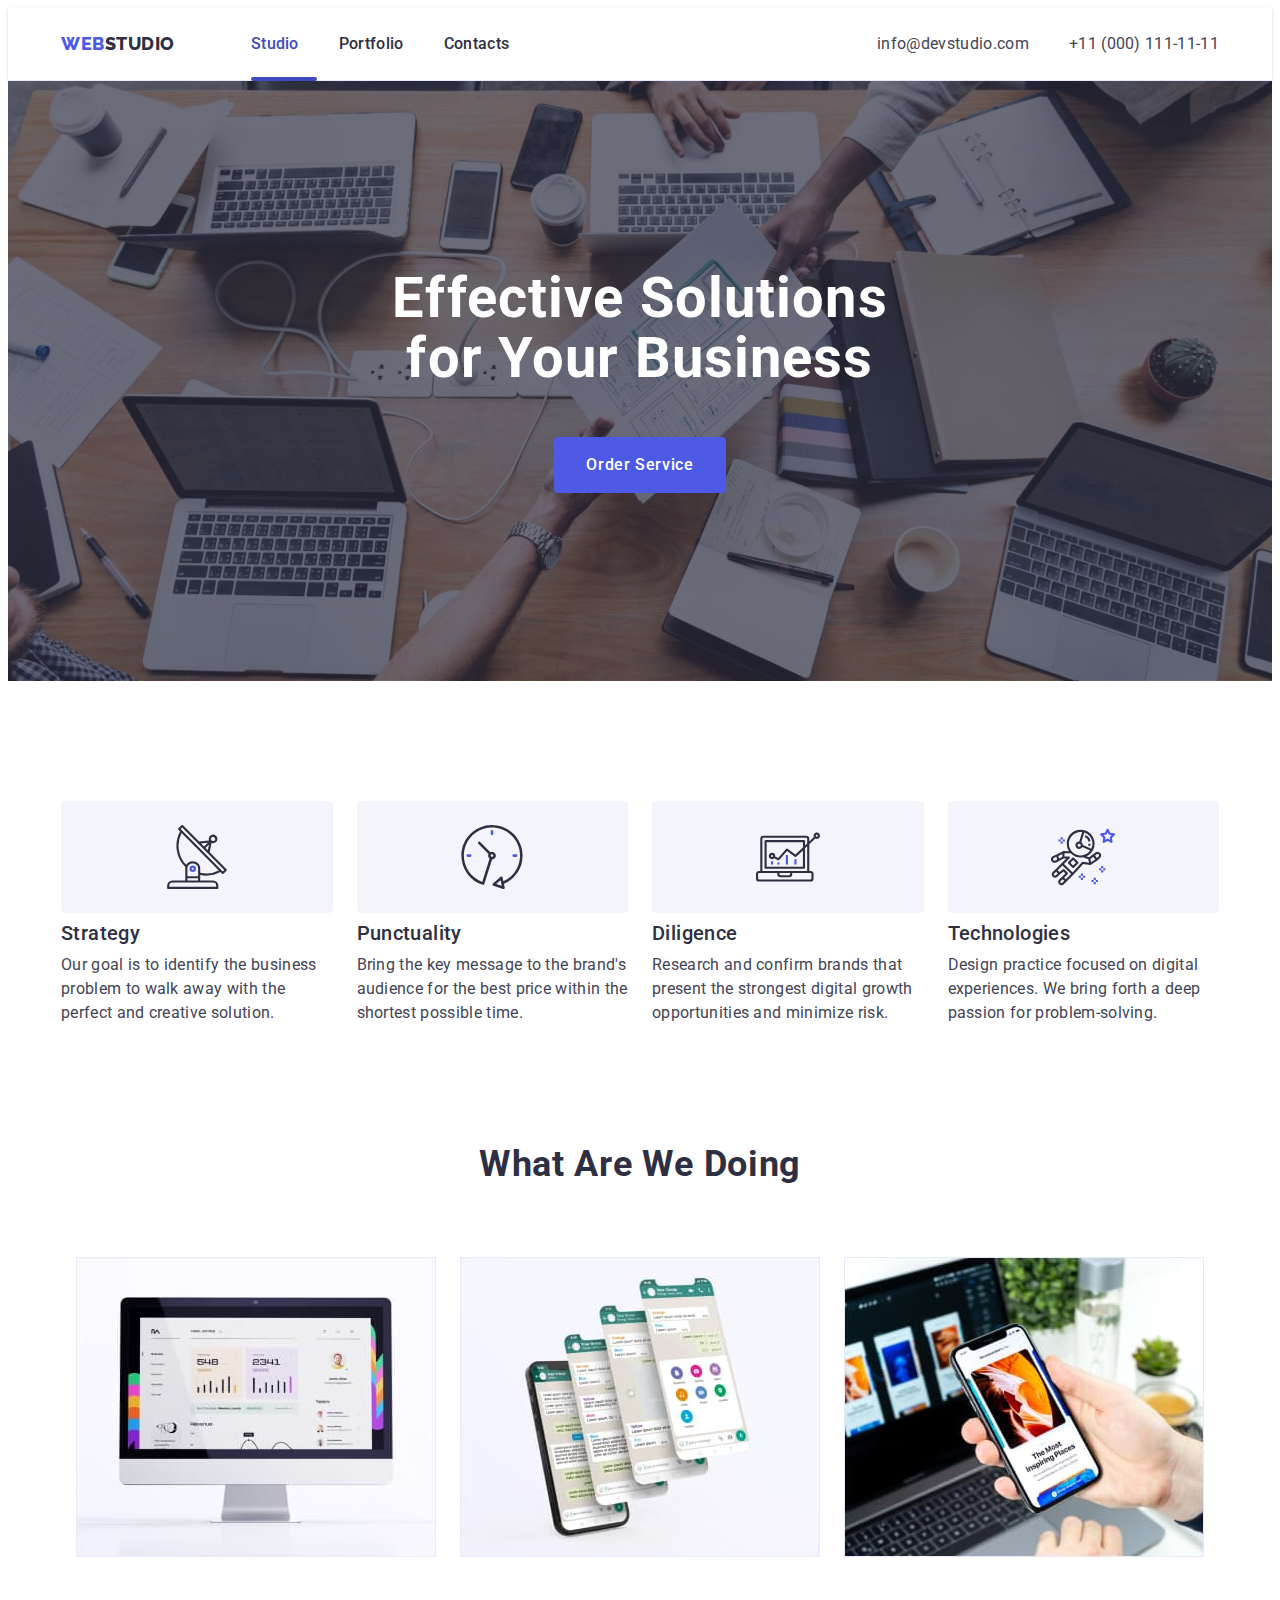
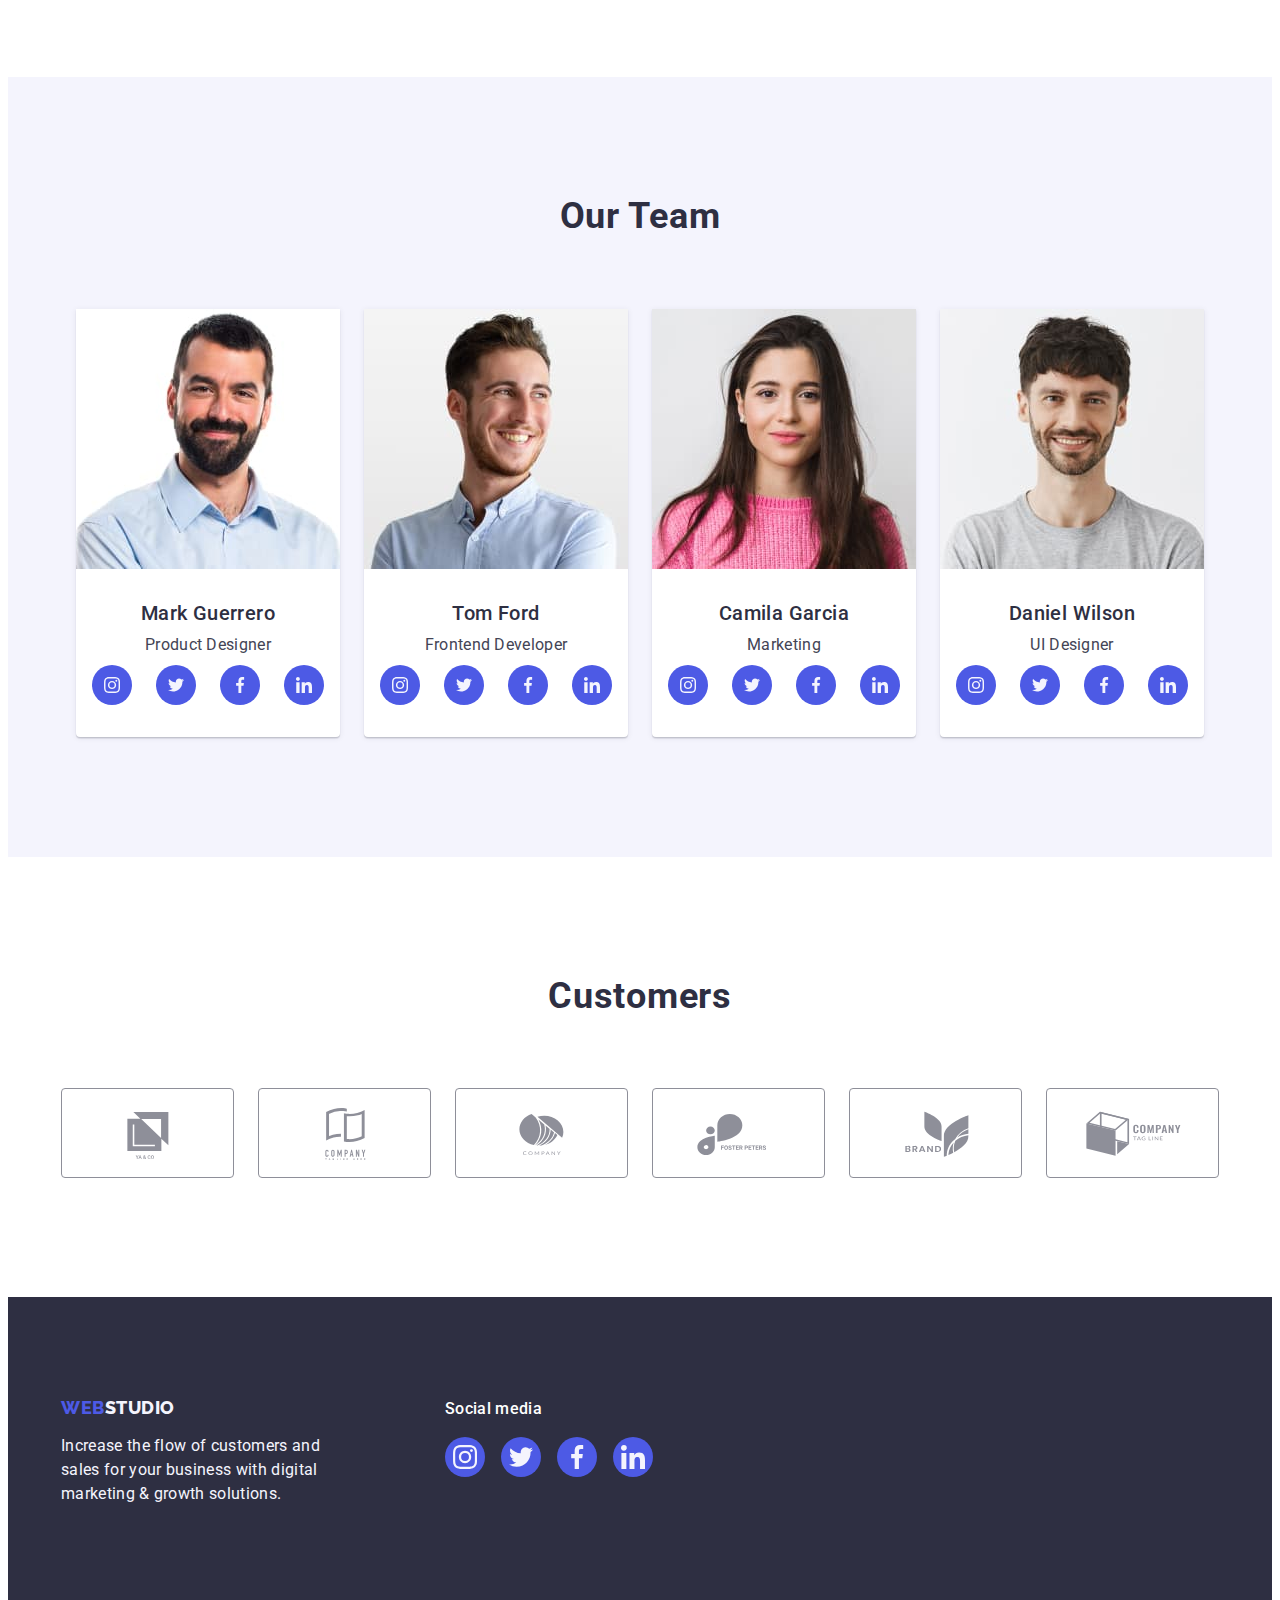
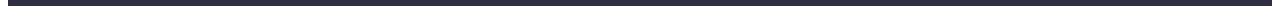
==== index.html @ 5f94f581 "start" ====
<!DOCTYPE html>
<html lang="en">
  <head>
    <meta charset="UTF-8" />
    <meta name="viewport" content="width=device-width, initial-scale=1.0" />
    <title>Main Page</title>
    <link
      rel="stylesheet"
      href="https://cdnjs.cloudflare.com/ajax/libs/modern-normalize/2.0.0/modern-normalize.min.css"
      integrity="sha512-4xo8blKMVCiXpTaLzQSLSw3KFOVPWhm/TRtuPVc4WG6kUgjH6J03IBuG7JZPkcWMxJ5huwaBpOpnwYElP/m6wg=="
      crossorigin="anonymous"
      referrerpolicy="no-referrer"
    />

    <link rel="stylesheet" href="./css/styles.css" />
    <link rel="preconnect" href="https://fonts.googleapis.com" />
    <link rel="preconnect" href="https://fonts.gstatic.com" crossorigin />
    <link
      href="https://fonts.googleapis.com/css2?family=Raleway:wght@800&family=Roboto:wght@400;500;700&display=swap"
      rel="stylesheet"
    />
  </head>

  <body>
    <!-- -------------HEADER ------------------- -->
    <header class="header header-border">
      <div class="container header-container-flex">
        <nav class="header-navigation">
          <a class="header-logo-link link" href="./index.html">
            Web<span class="span-header-logo">Studio</span></a
          >
          <ul class="header-navigation-list list">
            <li class="header-navigation-item">
              <a class="header-navigation-link link current" href="./index.html"
                >Studio</a
              >
            </li>
            <li class="header-navigation-item">
              <a class="header-navigation-link link" href="./portfolio.html"
                >Portfolio</a
              >
            </li>
            <li class="header-navigation-item">
              <a class="header-navigation-link link" href="">Contacts</a>
            </li>
          </ul>
        </nav>

        <address class="header-adress">
          <ul class="header-adress-list list">
            <li class="header-adress-item">
              <a
                class="header-adress-link link"
                href="mailto:info@devstudio.com"
                >info@devstudio.com</a
              >
            </li>
            <li class="header-adress-item">
              <a class="header-adress-link link" href="tel:+110001111111"
                >+11 (000) 111-11-11</a
              >
            </li>
          </ul>
        </address>
      </div>
    </header>

    <main>
      <!-- -------------- HERO 1------------------- -->
      <section class="hero">
        <div class="container">
          <h1 class="hero-title">Effective Solutions for Your Business</h1>
          <button class="hero-button" type="button" data-modal-open>
            Order Service
          </button>
        </div>
      </section>

      <!-- --------- ADVANTAGES 2---------------- -->
      <section class="advantage">
        <div class="container">
          <h2 class="visually-hidden">Advantages</h2>
          <ul class="advantage-list list">
            <li class="advantage-item">
              <div class="advantage-box-icon">
                <svg class="advantage-icon" width="64" height="64">
                  <use href="./images/icons.svg#icon-antenna"></use>
                </svg>
              </div>
              <h3 class="advantage-subtitle">Strategy</h3>
              <p class="advantage-text">
                Our goal is to identify the business problem to walk away with
                the perfect and creative solution.
              </p>
            </li>
            <li class="advantage-item">
              <div class="advantage-box-icon">
                <svg class="advantage-icon" width="64" height="64">
                  <use href="./images/icons.svg#icon-clock"></use>
                </svg>
              </div>
              <h3 class="advantage-subtitle">Punctuality</h3>
              <p class="advantage-text">
                Bring the key message to the brand's audience for the best price
                within the shortest possible time.
              </p>
            </li>
            <li class="advantage-item">
              <div class="advantage-box-icon">
                <svg class="advantage-icon" width="64" height="64">
                  <use href="./images/icons.svg#icon-diagram"></use>
                </svg>
              </div>
              <h3 class="advantage-subtitle">Diligence</h3>
              <p class="advantage-text">
                Research and confirm brands that present the strongest digital
                growth opportunities and minimize risk.
              </p>
            </li>
            <li class="advantage-item">
              <div class="advantage-box-icon">
                <svg class="advantage-icon" width="64" height="64">
                  <use href="./images/icons.svg#icon-astronaut"></use>
                </svg>
              </div>
              <h3 class="advantage-subtitle">Technologies</h3>
              <p class="advantage-text">
                Design practice focused on digital experiences. We bring forth a
                deep passion for problem-solving.
              </p>
            </li>
          </ul>
        </div>
      </section>

      <!-- -------------- WORK 3------------------- -->
      <section class="work">
        <div class="container">
          <h2 class="work-title section-title">What are we doing</h2>
          <ul class="work-list list">
            <li class="work-item">
              <img
                class="work-img"
                src="./images/Monitor.jpg"
                alt="Monitor"
                width="360"
                height="300"
              />
            </li>
            <li class="work-item">
              <img
                class="work-img"
                src="./images/phone.jpg"
                alt="Phone"
                width="360"
                height="300"
              />
            </li>
            <li class="work-item">
              <img
                class="work-img"
                src="./images/monitor-phone.jpg"
                alt="Monitor and phone"
                width="360"
                height="300"
              />
            </li>
          </ul>
        </div>
      </section>

      <!-- -------------- TEAM 4------------------- -->
      <section class="team">
        <div class="container">
          <h2 class="team-title section-title">Our Team</h2>

          <ul class="team-list list">
            <li class="team-item">
              <img
                src="./images/Mark.jpg"
                alt="Mark Guerrero"
                width="264"
                height="260"
              />
              <div class="team-wrap">
                <h3 class="team-subtitle">Mark Guerrero</h3>
                <p class="team-text">Product Designer</p>
                <ul class="team-social-list list">
                  <li class="team-social-item">
                    <a class="team-social-link link" href="">
                      <svg class="team-social-icon" width="16" height="16">
                        <use href="./images/icons.svg#icon-instagram"></use>
                      </svg>
                    </a>
                  </li>
                  <li class="team-social-item">
                    <a class="team-social-link link" href="">
                      <svg class="team-social-icon" width="16" height="16">
                        <use href="./images/icons.svg#icon-twitter"></use>
                      </svg>
                    </a>
                  </li>
                  <li class="team-social-item">
                    <a class="team-social-link link" href="">
                      <svg class="team-social-icon" width="16" height="16">
                        <use href="./images/icons.svg#icon-facebook"></use>
                      </svg>
                    </a>
                  </li>
                  <li class="team-social-item">
                    <a class="team-social-link link" href="">
                      <svg class="team-social-icon" width="16" height="16">
                        <use href="./images/icons.svg#icon-linkedin"></use>
                      </svg>
                    </a>
                  </li>
                </ul>
              </div>
            </li>

            <li class="team-item">
              <img
                src="./images/Tom.jpg"
                alt="Tom Ford"
                width="264"
                height="260"
              />
              <div class="team-wrap">
                <h3 class="team-subtitle">Tom Ford</h3>
                <p class="team-text">Frontend Developer</p>

                <ul class="team-social-list list">
                  <li class="team-social-item">
                    <a class="team-social-link link" href="">
                      <svg class="team-social-icon" width="16" height="16">
                        <use href="./images/icons.svg#icon-instagram"></use>
                      </svg>
                    </a>
                  </li>
                  <li class="team-social-item">
                    <a class="team-social-link link" href="">
                      <svg class="team-social-icon" width="16" height="16">
                        <use href="./images/icons.svg#icon-twitter"></use>
                      </svg>
                    </a>
                  </li>
                  <li class="team-social-item">
                    <a class="team-social-link link" href="">
                      <svg class="team-social-icon" width="16" height="16">
                        <use href="./images/icons.svg#icon-facebook"></use>
                      </svg>
                    </a>
                  </li>
                  <li class="team-social-item">
                    <a class="team-social-link link" href="">
                      <svg class="team-social-icon" width="16" height="16">
                        <use href="./images/icons.svg#icon-linkedin"></use>
                      </svg>
                    </a>
                  </li>
                </ul>
              </div>
            </li>

            <li class="team-item">
              <img
                src="./images/Camila.jpg"
                alt="Camila Garcia"
                width="264"
                height="260"
              />
              <div class="team-wrap">
                <h3 class="team-subtitle">Camila Garcia</h3>
                <p class="team-text">Marketing</p>
                <ul class="team-social-list list">
                  <li class="team-social-item">
                    <a class="team-social-link link" href="">
                      <svg class="team-social-icon" width="16" height="16">
                        <use href="./images/icons.svg#icon-instagram"></use>
                      </svg>
                    </a>
                  </li>
                  <li class="team-social-item">
                    <a class="team-social-link link" href="">
                      <svg class="team-social-icon" width="16" height="16">
                        <use href="./images/icons.svg#icon-twitter"></use>
                      </svg>
                    </a>
                  </li>
                  <li class="team-social-item">
                    <a class="team-social-link link" href="">
                      <svg class="team-social-icon" width="16" height="16">
                        <use href="./images/icons.svg#icon-facebook"></use>
                      </svg>
                    </a>
                  </li>
                  <li class="team-social-item">
                    <a class="team-social-link link" href="">
                      <svg class="team-social-icon" width="16" height="16">
                        <use href="./images/icons.svg#icon-linkedin"></use>
                      </svg>
                    </a>
                  </li>
                </ul>
              </div>
            </li>

            <li class="team-item">
              <img
                src="./images/Daniel.jpg"
                alt="Daniel Wilson"
                width="264"
                height="260"
              />
              <div class="team-wrap">
                <h3 class="team-subtitle">Daniel Wilson</h3>
                <p class="team-text">UI Designer</p>
                <ul class="team-social-list list">
                  <li class="team-social-item">
                    <a class="team-social-link link" href="">
                      <svg class="team-social-icon" width="16" height="16">
                        <use href="./images/icons.svg#icon-instagram"></use>
                      </svg>
                    </a>
                  </li>
                  <li class="team-social-item">
                    <a class="team-social-link link" href="">
                      <svg class="team-social-icon" width="16" height="16">
                        <use href="./images/icons.svg#icon-twitter"></use>
                      </svg>
                    </a>
                  </li>
                  <li class="team-social-item">
                    <a class="team-social-link link" href="">
                      <svg class="team-social-icon" width="16" height="16">
                        <use href="./images/icons.svg#icon-facebook"></use>
                      </svg>
                    </a>
                  </li>
                  <li class="team-social-item">
                    <a class="team-social-link link" href="">
                      <svg class="team-social-icon" width="16" height="16">
                        <use href="./images/icons.svg#icon-linkedin"></use>
                      </svg>
                    </a>
                  </li>
                </ul>
              </div>
            </li>
          </ul>
        </div>
      </section>

      <!-- ------------CUSTOMERS 5 section------------------ -->
      <section class="customers">
        <div class="container">
          <h2 class="customers-title section-title">Customers</h2>

          <ul class="customers-list list">
            <li class="customers-item">
              <a class="customers-link" href="">
                <svg class="customers-icon" width="104" height="56">
                  <use href="./images/icons.svg#icon-Logo-1"></use>
                </svg>
              </a>
            </li>
            <li class="customers-item">
              <a class="customers-link" href="">
                <svg class="customers-icon" width="104" height="56">
                  <use href="./images/icons.svg#icon-Logo-2"></use>
                </svg>
              </a>
            </li>
            <li class="customers-item">
              <a class="customers-link" href="">
                <svg class="customers-icon" width="104" height="56">
                  <use href="./images/icons.svg#icon-Logo-3"></use>
                </svg>
              </a>
            </li>
            <li class="customers-item">
              <a class="customers-link" href="">
                <svg class="customers-icon" width="104" height="56">
                  <use href="./images/icons.svg#icon-Logo-4"></use>
                </svg>
              </a>
            </li>
            <li class="customers-item">
              <a class="customers-link" href="">
                <svg class="customers-icon" width="104" height="56">
                  <use href="./images/icons.svg#icon-Logo-5"></use>
                </svg>
              </a>
            </li>
            <li class="customers-item">
              <a class="customers-link" href="">
                <svg class="customers-icon" width="104" height="56">
                  <use href="./images/icons.svg#icon-Logo-6"></use>
                </svg>
              </a>
            </li>
          </ul>
        </div>
      </section>
    </main>

    <!-- -------------- FOOTER ------------------- -->

    <footer class="footer">
      <div class="container footer-box">
        <div class="logo-wrap">
          <a class="footer-logo-link link" href="./index.html">
            Web<span class="span-footer-logo">Studio</span></a
          >
          <p class="footer-text">
            Increase the flow of customers and sales for your business with
            digital marketing & growth solutions.
          </p>
        </div>

        <div class="social-media">
          <p class="social-media-subtitle">Social media</p>
          <ul class="social-media-list list">
            <li class="social-media-item">
              <a class="social-media-link link" href="">
                <svg class="social-media-icon" width="24" height="24">
                  <use href="./images/icons.svg#icon-instagram"></use>
                </svg>
              </a>
            </li>
            <li class="social-media-item">
              <a class="social-media-link link" href="">
                <svg class="social-media-icon" width="24" height="24">
                  <use href="./images/icons.svg#icon-twitter"></use>
                </svg>
              </a>
            </li>
            <li class="social-media-item">
              <a class="social-media-link link" href="">
                <svg class="social-media-icon" width="24" height="24">
                  <use href="./images/icons.svg#icon-facebook"></use>
                </svg>
              </a>
            </li>
            <li class="social-media-item">
              <a class="social-media-link link" href="">
                <svg class="social-media-icon" width="24" height="24">
                  <use href="./images/icons.svg#icon-linkedin"></use>
                </svg>
              </a>
            </li>
          </ul>
        </div>
      </div>
    </footer>

    <!-- -------------- MODAL------------------- -->

    <div class="backdrop is-hidden" data-modal>
      <div class="modal">
        <button type="button" class="modal-close-button" data-modal-close>
          <svg class="close-button-icon" width="8" height="8">
            <use href="./images/icons.svg#icon-close-black"></use>
          </svg>
        </button>
      </div>
    </div>

    <script src="./js/modal.js"></script>
  </body>
</html>
---- css/styles.css ----
:root {
  --navy-blue: #2e2f42;
  --slate: #434455;
  --cloud: #f4f4fd;
  --cornflower: #e7e9fc;
  --iris: #4d5ae5;
  --white: #ffffff;
  --ocean: #404bbf;
  --blue: #2e2f42;
  --green: #31d0aa;
  --light-slate: #8e8f99;
  --heavy-blue-modal: #2e2f42;
  --grey: #2e2f42;
  --diary: #fcfcfc;
}
/*----------Base styles------------*/
body {
  font-family: "Roboto", sans-serif;
  color: var(--slate);
  background-color: var(--white);
}
.container {
  width: 100%;
  max-width: 1158px;
  padding-left: 15px;
  padding-right: 15px;
  margin-left: auto;
  margin-right: auto;
  margin-top: 0;
  margin-bottom: 0;
}

/*-------Components styles------------*/
.section-title {
  font-size: 36px;
  line-height: 1.11;
  letter-spacing: 0.02em;
  text-align: center;
  text-transform: capitalize;
  color: var(--navy-blue);
  font-style: normal;
}
.visually-hidden {
  position: absolute;
  width: 1px;
  height: 1px;
  margin: -1px;
  border: 0;
  padding: 0;
  white-space: nowrap;
  clip-path: inset(100%);
  clip: rect(0 0 0 0);
  overflow: hidden;
}
img {
  display: block;
  max-width: 100%;
  height: auto;
}

/*---------Cancelation------------*/
.link {
  text-decoration: none;
  color: currentColor;
}
.list {
  list-style-type: none;
}
.header-adress {
  font-style: normal;
}
p,
h1,
h2,
h3,
h4,
h5,
h6 {
  margin-top: 0;
  margin-bottom: 0;
}

ul {
  padding-left: 0;
  margin-top: 0;
  margin-bottom: 0;
}

-------------------------------------------------------
/*---------HEADER------------*/
.header {
  padding-top: 24px;
  padding-bottom: 24px;
}
.header-border {
  border-bottom: 1px solid var(--cornflower);
  box-shadow: 0px 1px 6px 0px rgba(46, 47, 66, 0.08),
    0px 1px 1px 0px rgba(46, 47, 66, 0.16),
    0px 2px 1px 0px rgba(46, 47, 66, 0.08);
}
.header-container-flex {
  display: flex;
  align-items: center;
}

.header-navigation {
  display: flex;
  align-items: center;
  margin-right: auto;
}
.header-logo-link {
  font-family: "Raleway", sans-serif;
  font-size: 18px;
  font-weight: 800;
  line-height: 1.17;
  letter-spacing: 0.54px;
  text-transform: uppercase;
  color: var(--iris);
  margin-right: 76px;
}

.span-header-logo {
  color: var(--navy-blue);
}

.header-navigation-list {
  display: flex;
  gap: 40px;
}
.header-navigation-item {
}
.header-navigation-link {
  font-weight: 500;
  font-size: 16px;
  line-height: 1.5;
  letter-spacing: 0.02em;
  color: var(--navy-blue);
  padding-top: 24px;
  padding-bottom: 24px;
  transition-property: color;
  transition-duration: 250ms;
  transition-timing-function: cubic-bezier(0.4, 0, 0.2, 1);
  display: block;
}
.header-navigation-link:hover,
.header-navigation-link:focus {
  color: var(--ocean);
}
.current {
  color: var(--ocean);
  position: relative;
}
.current::after {
  content: "";
  color: var(--ocean);
  width: 66px;
  height: 4px;
  border-radius: 2px;
  background: var(--ocean);
  margin-top: 20px;
  display: block;
  position: absolute;
  left: 0;
  bottom: -1px;
}

.header-adress {
}
.header-adress-list {
  display: flex;
  gap: 40px;
}

.header-adress-link {
  font-size: 16px;
  line-height: 1.5;
  letter-spacing: 0.02em;
  color: var(--slate);
  transition-property: color;
  transition-duration: 250ms;
  transition-timing-function: cubic-bezier(0.4, 0, 0.2, 1);
}
.header-adress-link:focus,
.header-adress-link:hover {
  color: var(--ocean);
}

/*!---------BODY-STUDIO-----------*/

/*---------Hero 1-----------*/

.hero {
  background-color: var(--navy-blue);
  padding: 188px 0;
  background-image: linear-gradient(
      rgba(46, 47, 66, 0.7),
      rgba(46, 47, 66, 0.7)
    ),
    url(../images/hero-bg.jpg);
  background-repeat: no-repeat;
  background-position: center;
  background-size: cover;
  max-width: 1440px;
  margin: 0 auto;
}
.hero-title {
  font-size: 56px;
  line-height: 1.07;
  letter-spacing: 0.02em;
  color: var(--white);
  text-align: center;

  max-width: 496px;
  margin-bottom: 48px;
  margin-left: auto;
  margin-right: auto;
}
.hero-button {
  font-family: inherit;
  font-weight: 500;
  font-size: 16px;
  line-height: 1.5;
  letter-spacing: 0.04em;
  color: var(--white);
  background-color: var(--iris);
  cursor: pointer;
  display: block;
  padding: 16px 32px;
  margin: 0 auto;
  min-width: 169px;
  height: 56px;
  border: none;
  border-radius: 4px;
  transition-property: background-color;
  transition-duration: 250ms;
  transition-timing-function: cubic-bezier(0.4, 0, 0.2, 1);
}
.hero-button:hover,
.hero-button:focus {
  background-color: var(--ocean);
}

/*---------Advantages 2------------*/
.advantage {
  padding: 120px 0;
}
.advantage-list {
  /*padding: 0 156px;*/
  display: flex;
  gap: 24px;
}
.advantage-item {
  width: calc((100% - 24px * 3) / 4);
}
.advantage-box-icon {
  width: 100%;
  height: 112px;
  border-radius: 4px;
  background: var(--cloud);
  display: flex;
  align-items: center;
  justify-content: center;
  margin-bottom: 8px;
}

.advantage-subtitle {
  font-weight: 500;
  font-size: 20px;
  line-height: 1.2;
  letter-spacing: 0.02em;
  color: var(--navy-blue);
  margin-bottom: 8px;
}
.advantage-text {
  font-size: 16px;
  line-height: 1.5;
  letter-spacing: 0.02em;
  color: var(--slate);
}

/*---------Work 3 section------------*/
.work {
  padding-bottom: 120px;
}
.work-title {
  margin: 0 auto;
  margin-bottom: 72px;
}
.work-list {
  display: flex;
  justify-content: center;
  gap: 24px;
}
.work-item {
  width: calc((100% - 24 * 2) / 3);
}

/*---------Team 4 section------------*/
.team {
  background-color: var(--cloud);
  padding: 120px 0;
}
.team-title {
  margin: 0 auto;
  margin-bottom: 72px;
}
.team-list {
  display: flex;
  justify-content: center;
  gap: 24px;
}
.team-item {
  display: inline-flex;
  padding-bottom: 0px;
  flex-direction: column;
  justify-content: center;
  align-items: center;

  background-color: var(--white);

  width: calc((100% 24 * 3) / 4);
  text-align: center;
  border-radius: 0px 0px 4px 4px;
  box-shadow: 0px 2px 1px 0px rgba(46, 47, 66, 0.08),
    0px 1px 1px 0px rgba(46, 47, 66, 0.16),
    0px 1px 6px 0px rgba(46, 47, 66, 0.08);
}

.team-wrap {
  display: inline-block;
  padding-bottom: 32px;
  padding-top: 32px;
}

.team-subtitle {
  display: block;
  font-weight: 500;
  font-size: 20px;
  line-height: 1.2;
  letter-spacing: 0.02em;
  color: var(--navy-blue);
  margin-bottom: 8px;
}

.team-text {
  display: inline-block;
  font-size: 16px;
  line-height: 1.5;
  letter-spacing: 0.02em;
  color: var(--slate);
  text-align: center;
  margin-bottom: 8px;
}

.team-social-list {
  display: flex;
  gap: 24px;

  justify-content: center;
}

.team-social-item {
}
.team-social-link {
  background-color: var(--iris);
  border-radius: 50%;
  width: 40px;
  height: 40px;
  display: flex;
  align-items: center;
  justify-content: center;
  transition-property: background-color;
  transition-duration: 250ms;
  transition-timing-function: cubic-bezier(0.4, 0, 0.2, 1);
}

.team-social-icon {
  fill: var(--cloud);
}

.team-social-link:hover,
.team-social-link:focus {
  background-color: var(--ocean);
}

/* -------------Clients 5 section----------*/

.customers {
  padding: 120px 0;
}

.customers-title {
  margin: 0 auto;
  margin-bottom: 72px;
}

.customers-list {
  display: flex;
  gap: 24px;
}

.customers-item {
  height: 88px;
  width: calc((100% - 24px * 5) / 6);
  display: flex;
  align-items: center;
  justify-content: center;
}
.customers-link {
  border-radius: 4px;
  border: 1px solid var(--light-slate);
  display: flex;
  align-items: center;
  justify-content: center;
  width: 100%;
  height: 100%;
  color: var(--light-slate);

  transition: border-color 250ms cubic-bezier(0.4, 0, 0.2, 1),
    color 250ms cubic-bezier(0.4, 0, 0.2, 1);
}

.customers-icon {
  fill: currentColor;
}

.customers-link:hover,
.customers-link:focus {
  border-color: var(--ocean);
  color: var(--ocean);
}

/*!------BODY-PORTFOLIO---------*/
.main-portfolio {
  padding-top: 96px;
  padding-bottom: 120px;
}
/*-- -------------- Filter ------ -- */
.filter-button {
  font-family: "Roboto", sans-serif;
  font-weight: 500;
  font-size: 16px;
  line-height: 1.5;
  letter-spacing: 0.04em;
  border-radius: 4px;
  border: 1px solid var(--cornflower);
  color: var(--iris);
  background-color: var(--cloud);
  cursor: pointer;
  padding: 12px 24px;
  align-items: center;
  transition: color 250ms cubic-bezier(0.4, 0, 0.2, 1),
    background-color 250ms cubic-bezier(0.4, 0, 0.2, 1),
    border-color 250ms cubic-bezier(0.4, 0, 0.2, 1),
    box-shadow 250ms cubic-bezier(0.4, 0, 0.2, 1);
}
.filter-button:hover,
.filter-button:focus {
  color: var(--white);
  background-color: var(--ocean);
  border-color: transparent;
  box-shadow: 0px 3px 1px rgba(0, 0, 0, 0.1), 0px 2px 1px rgba(0, 0, 0, 0.08),
    0px 2px 2px rgba(0, 0, 0, 0.12);
}
.filter-list {
  display: flex;
  gap: 24px;
  justify-content: center;

  margin-bottom: 72px;
}

/*---------Services------------*/

.services-list {
  display: flex;
  flex-wrap: wrap;
  gap: 48px 24px;
  justify-self: start;
}

.services-item {
  background: var(--white);
  flex-basis: calc((100% - 24px * 2) / 3);
}

.services-link {
  display: block;
  transition-property: box-shadow;
  transition-duration: 250ms;
  transition-timing-function: cubic-bezier(0.4, 0, 0.2, 1);
}
.services-link:hover,
.services-link:focus {
  box-shadow: 0px 2px 1px 0px rgba(46, 47, 66, 0.08),
    0px 1px 1px 0px rgba(46, 47, 66, 0.16),
    0px 1px 6px 0px rgba(46, 47, 66, 0.08);
}

.services-cover-wrap {
  position: relative;
  overflow: hidden;
}
.services-img {
}

.services-cover-text {
  position: absolute;
  top: 0;
  background: var(--iris);
  height: 100%;
  padding: 40px 32px;
  transform: translateY(100%);
  transition-property: transform;
  transition-duration: 250ms;
  transition-timing-function: cubic-bezier(0.4, 0, 0.2, 1);
  color: var(--cloud);
  font-size: 16px;
  font-weight: 400;
  line-height: 1.5;
  letter-spacing: 0.02em;
}
.services-link:hover .services-cover-text,
.services-link:focus .services-cover-text {
  transform: translateY(0%);
}

.services-wrapper {
  padding: 32px 16px;
  border: 1px solid var(--cornflower);
  background: var(--white);
  border-top: none;
}
.services-subtitle {
  font-weight: 500;
  font-size: 20px;
  line-height: 1.2;
  letter-spacing: 0.02em;
  color: var(--blue);
  margin-bottom: 8px;
}
.services-text {
  font-size: 16px;
  line-height: 1.5;
  letter-spacing: 0.02em;
  color: var(--slate);
}

/*! ----------FOOTER --------------------*/
.footer {
  display: block;
  background-color: var(--navy-blue);
  padding: 100px 0;
}
.footer-box {
  display: flex;
  align-items: baseline;
}
.logo-wrap {
  margin-right: 120px;
}

.footer-logo-link {
  font-family: "Raleway", sans-serif;
  font-size: 18px;
  font-weight: 800;
  line-height: 1.17;
  letter-spacing: 0.54px;
  text-transform: uppercase;
  color: var(--iris);
  max-width: 115px;
  margin-bottom: 16px;
  display: inline-block;
}
.span-footer-logo {
  color: var(--cloud);
}
.footer-text {
  font-size: 16px;
  line-height: 1.5;
  letter-spacing: 0.02em;
  color: var(--cloud);
  width: 264px;
}
.social-media {
}
.social-media-subtitle {
  font-size: 16px;
  font-weight: 500;
  line-height: 1.5;
  letter-spacing: 0.02em;
  color: var(--white);
  margin-bottom: 16px;
}
.social-media-list {
  display: flex;
  gap: 16px;
}

.social-media-item {
}
.social-media-link {
  background-color: var(--iris);
  border-radius: 50%;
  width: 40px;
  height: 40px;
  display: flex;
  align-items: center;
  justify-content: center;
  transition-property: background-color;
  transition-duration: 250ms;
  transition-timing-function: cubic-bezier(0.4, 0, 0.2, 1);
}

.social-media-icon {
  fill: var(--cloud);
}
.social-media-link:hover,
.social-media-link:focus {
  background-color: var(--green);
}

/*---------Modal----------*/
.backdrop {
  position: fixed;
  top: 0;
  width: 100%;
  height: 100%;
  background: rgba(46, 47, 66, 0.4);
  transition: opacity 250ms cubic-bezier(0.4, 0, 0.2, 1),
    visibility 250ms cubic-bezier(0.4, 0, 0.2, 1);
}
.modal {
  position: absolute;
  top: 50%;
  left: 50%;
  transform: translate(-50%, -50%) scale(1);
  background-color: var(--diary);
  width: 408px;
  min-height: 584px;
  border-radius: 4px;
  box-shadow: 0px 2px 1px 0px rgba(0, 0, 0, 0.2),
    0px 1px 3px 0px rgba(0, 0, 0, 0.12), 0px 1px 1px 0px rgba(0, 0, 0, 0.14);
  transition: transform 250ms cubic-bezier(0.4, 0, 0.2, 1);
}

.backdrop.is-hidden .modal {
  transform: translate(-50%, -50%) scale(0);
}
.modal-close-button {
  position: absolute;
  right: 24px;
  top: 24px;
  background-color: var(--cornflower);
  border-radius: 50%;
  border: 1px solid rgba(0, 0, 0, 0.1);
  width: 24px;
  height: 24px;
  display: flex;
  align-items: center;
  justify-content: center;
  padding: 0;
  cursor: pointer;
  transition: background-color 250ms cubic-bezier(0.4, 0, 0.2, 1),
    border 250ms cubic-bezier(0.4, 0, 0.2, 1);
}
.modal-close-button:hover,
.modal-close-button:focus {
  background-color: var(--ocean);
  border: none;
}

.close-button-icon {
  fill: var(--navy-blue);
  transition: fill 250ms cubic-bezier(0.4, 0, 0.2, 1);
  padding: 0;
}

.modal-close-button:hover .close-button-icon,
.modal-close-button:focus .close-button-icon {
  fill: var(--white);
}

.is-hidden {
  opacity: 0;
  visibility: hidden;
  pointer-events: none;
}
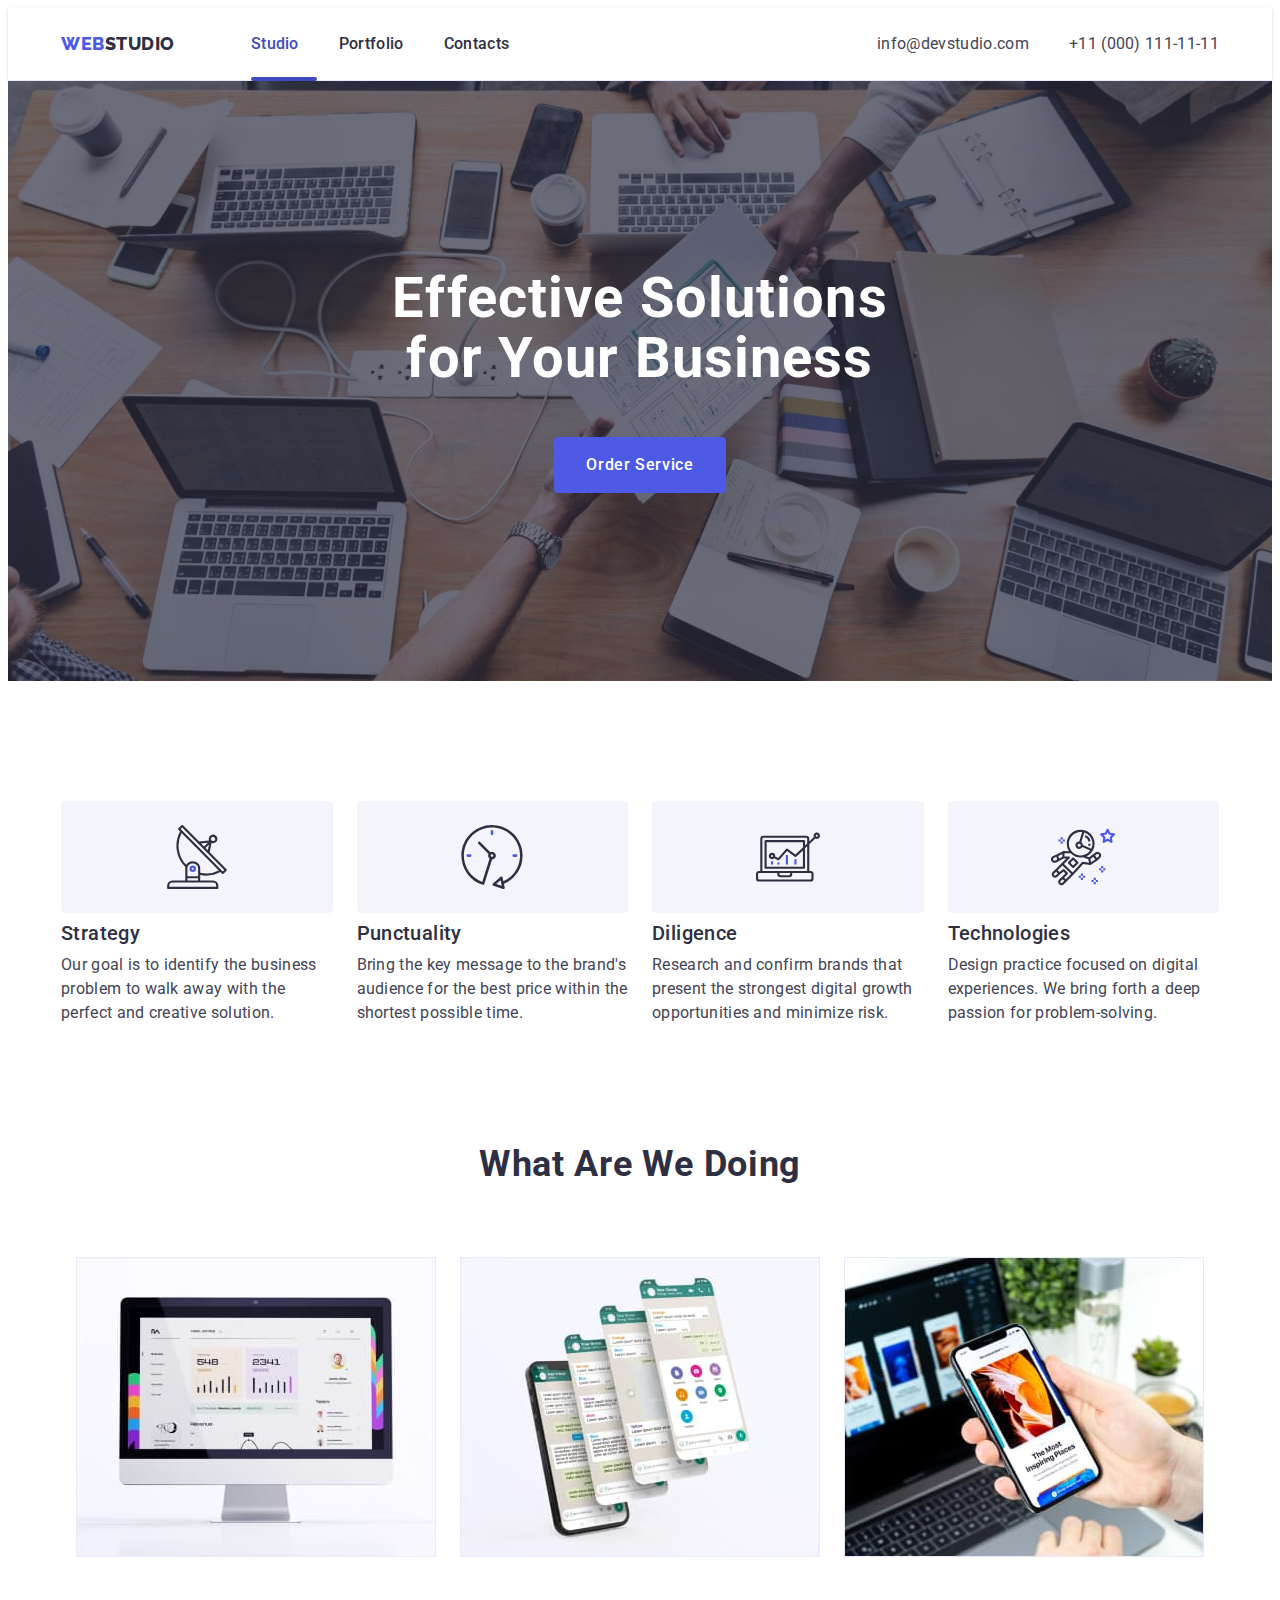
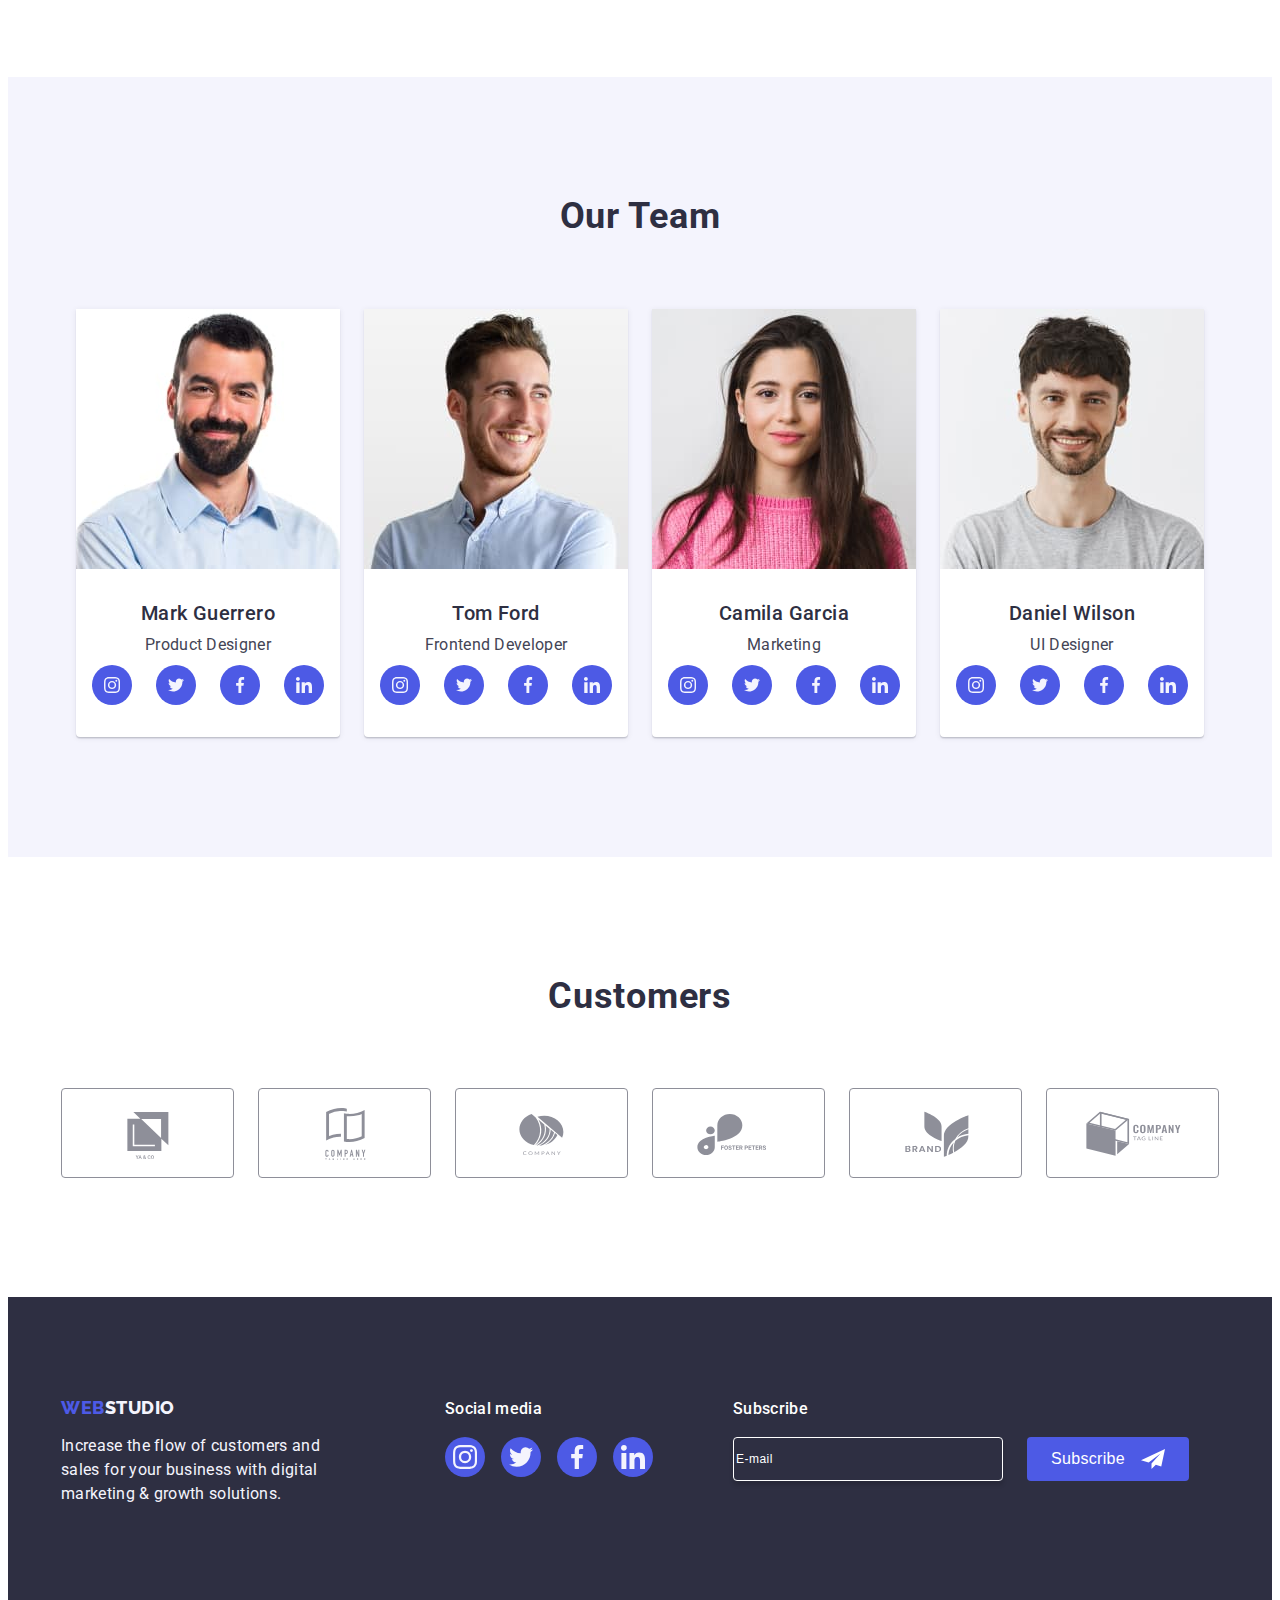
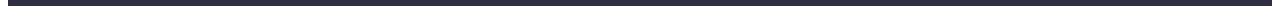
==== commit fbca998c: "markup2" ====
--- a/index.html
+++ b/index.html
@@ -451,6 +451,26 @@
             </li>
           </ul>
         </div>
+
+        <div class="footer-bottom">
+          <p class="footer-form-text">Subscribe</p>
+          <form class="footer-form">
+            <label aria-label="footer email input" class="footer-input-label">
+              <input
+                tipe="email"
+                name="footer-email"
+                class="footer-input"
+                placeholder="E-mail"
+              />
+            </label>
+            <button type="submit" class="footer-button">
+              Subscribe
+              <svg class="footer-button-icon" width="24" height="24">
+                <use href="./images/icons.svg#icon-footer-subscribe"></use>
+              </svg>
+            </button>
+          </form>
+        </div>
       </div>
     </footer>
 
@@ -463,6 +483,77 @@
             <use href="./images/icons.svg#icon-close-black"></use>
           </svg>
         </button>
+
+        <p class="modal-title">Leave your contacts and we will call you back</p>
+
+        <form class="modal-form">
+          <div class="modal-field">
+            <label for="user-name" class="modal-label">Name</label>
+            <input type="text" name="user-name" class="modal-input"
+            id=""user-name" />
+            <svg class="modal-input-icon" width="18" height="18">
+              <use href="./images/icons.svg#icon-input-person"></use>
+            </svg>
+          </div>
+
+          <div class="modal-field">
+            <label for="user-name" class="modal-label">Phone</label>
+            <input
+              type="tel"
+              name="user-phone"
+              class="modal-input"
+              id="user-phone"
+            />
+            <svg class="modal-input-icon" width="18" height="18">
+              <use href="./images/icons.svg#icon-input-phone"></use>
+            </svg>
+          </div>
+
+          <div class="modal-field">
+            <label for="user-name" class="modal-label">Email</label>
+            <input
+              type="email"
+              name="user-email"
+              class="modal-input"
+              id="user-email"
+            />
+            <svg class="modal-input-icon" width="18" height="18">
+              <use href="./images/icons.svg#icon-input-email"></use>
+            </svg>
+          </div>
+
+          <div class="modal-field">
+            <label for="user-comment" class="modal-label">Comment</label>
+            <textarea
+              name="user-comment"
+              class="modal-textarea"
+              id="user-comment"
+              placeholder="Text input"
+            ></textarea>
+          </div>
+
+          <div class="modal-field">
+            <input
+              type="checkbox"
+              name="policy"
+              class="modal-check"
+              id="policy"
+              value="true"
+            />
+
+            <label for="policy" class="modal-check-text">
+              <span class="second">
+                <svg class="check-icon" width="16" height="16">
+                  <use href="./images/icons.svg#icon-click"></use>
+                </svg>
+              </span>
+              I accept the terms and conditions of the
+              <a href="" class="modal-check-link">Privacy Policy</a></label
+            >
+          </div>
+
+          <button type="submit" class="modal-button">Send</button>
+        </form>
       </div>
     </div>
 
--- a/css/styles.css
+++ b/css/styles.css
@@ -583,6 +583,7 @@
   width: 264px;
 }
 .social-media {
+  margin-right: 80px;
 }
 .social-media-subtitle {
   font-size: 16px;
@@ -618,6 +619,61 @@
 .social-media-link:hover,
 .social-media-link:focus {
   background-color: var(--green);
+}
+
+.footer-bottom {
+  display: flex;
+  flex-direction: column;
+  justify-content: center;
+}
+
+.footer-form-text {
+  color: var(--white);
+  font-size: 16px;
+  font-weight: 500;
+  line-height: 1.5;
+  letter-spacing: 0.02em;
+  margin-bottom: 16px;
+}
+.footer-form {
+  display: flex;
+}
+.footer-input {
+  width: 264px;
+  height: 40px;
+  border-radius: 4px;
+  border: 1px solid var(--white);
+  box-shadow: 0px 4px 4px 0px rgba(0, 0, 0, 0.15);
+  background-color: transparent;
+  color: var(--white);
+  margin-right: 24px;
+}
+.footer-input::placeholder {
+  color: var(--white);
+  font-size: 12px;
+  line-height: 2;
+  letter-spacing: 0.04em;
+}
+
+.footer-button {
+  display: inline-flex;
+  padding: 8px 24px;
+  justify-content: center;
+  align-items: center;
+  gap: 16px;
+  border: none;
+  border-radius: 4px;
+  background: var(--iris);
+  color: var(--white);
+  font-size: 16px;
+
+  font-weight: 500;
+  line-height: 1.5;
+  letter-spacing: 0.02em;
+}
+
+.footer-button-icon {
+  fill: var(--white);
 }
 
 /*---------Modal----------*/
@@ -642,6 +698,7 @@
   box-shadow: 0px 2px 1px 0px rgba(0, 0, 0, 0.2),
     0px 1px 3px 0px rgba(0, 0, 0, 0.12), 0px 1px 1px 0px rgba(0, 0, 0, 0.14);
   transition: transform 250ms cubic-bezier(0.4, 0, 0.2, 1);
+  padding: 72px 24px 24px 24px;
 }
 
 .backdrop.is-hidden .modal {
@@ -686,3 +743,113 @@
   visibility: hidden;
   pointer-events: none;
 }
+.modal-title {
+  color: var(--navyblue);
+  text-align: center;
+  font-size: 16px;
+  font-weight: 500;
+  line-height: 1.5;
+  letter-spacing: 0.02em;
+  margin-bottom: 16px;
+}
+.modal-input {
+  width: 100%;
+  height: 40px;
+  border-radius: 4px;
+  border: 1px solid var(--heavy-blue-modal);
+  padding-left: 38px;
+  transition: border 250ms cubic-bezier(0.4, 0, 0.2, 1);
+}
+
+.modal-input:focus,
+.modal-input:hover {
+  border-color: var(--iris);
+}
+
+.modal-textarea {
+  width: 100%;
+  height: 120px;
+  border-radius: 4px;
+  border: 1px solid var(--heavy-blue-modal);
+  padding: 12px 16px;
+  transition: border 250ms cubic-bezier(0.4, 0, 0.2, 1);
+  resize: none;
+}
+.modal-textarea:focus,
+.modal-textarea:hover {
+  border-color: var(--iris);
+}
+
+.modal-field {
+  margin-bottom: 8px;
+}
+.modal-label {
+  width: 58px;
+  color: var(--lightslate);
+  font-size: 12px;
+  font-weight: 400;
+  line-height: 1.17;
+  letter-spacing: 0.04em;
+  display: inline-block;
+}
+
+.modal-field {
+  position: relative;
+}
+.modal-input-icon {
+  position: absolute;
+  fill: var(--navy-blue);
+  left: 16px;
+  top: 50%;
+  transform: translateY(-50% -50%);
+  transition: fill 250ms cubic-bezier(0.4, 0, 0.2, 1);
+}
+.modal-input:focus + .modal-input-icon,
+.modal-input:hover + .modal-input-icon {
+  fill: var(--iris);
+}
+.modal-check-text {
+  color: var(--lightslate);
+  font-size: 12px;
+  line-height: 1.17;
+  letter-spacing: 0.04em;
+  display: flex;
+  align-items: center;
+}
+.modal-check-link {
+  color: var(--iris);
+  text-decoration-line: underline;
+  line-height: 1.33;
+}
+/*.modal-check-text span {
+  width: 16px;
+  height: 16px;
+  border-radius: 2px;
+  border: 1px solid rgba(46, 47, 66, 0.4);
+  margin-right: 8px;
+  display: flex;
+  align-items: center;
+  justify-content: center;
+  fill: transparent;
+  transition: 250ms;
+}
+.modal-check:checked + .modal-check-text span {
+  fill: var(--ocean);
+  stroke: #ffffff;
+  background-color: var(--ocean);}*/
+
+/*.second:before {
+  width: 16px;
+  height: 16px;
+  border-radius: 2px;
+  border: 1px solid rgba(46, 47, 66, 0.4);
+  margin-right: 8px;
+  display: flex;
+  align-items: center;
+  justify-content: center;
+  fill: transparent;
+  transition: 250ms;
+}
+.modal-check:checked.second {
+  background-image: url(../images/icons.svg#icon-click-color);
+}*/
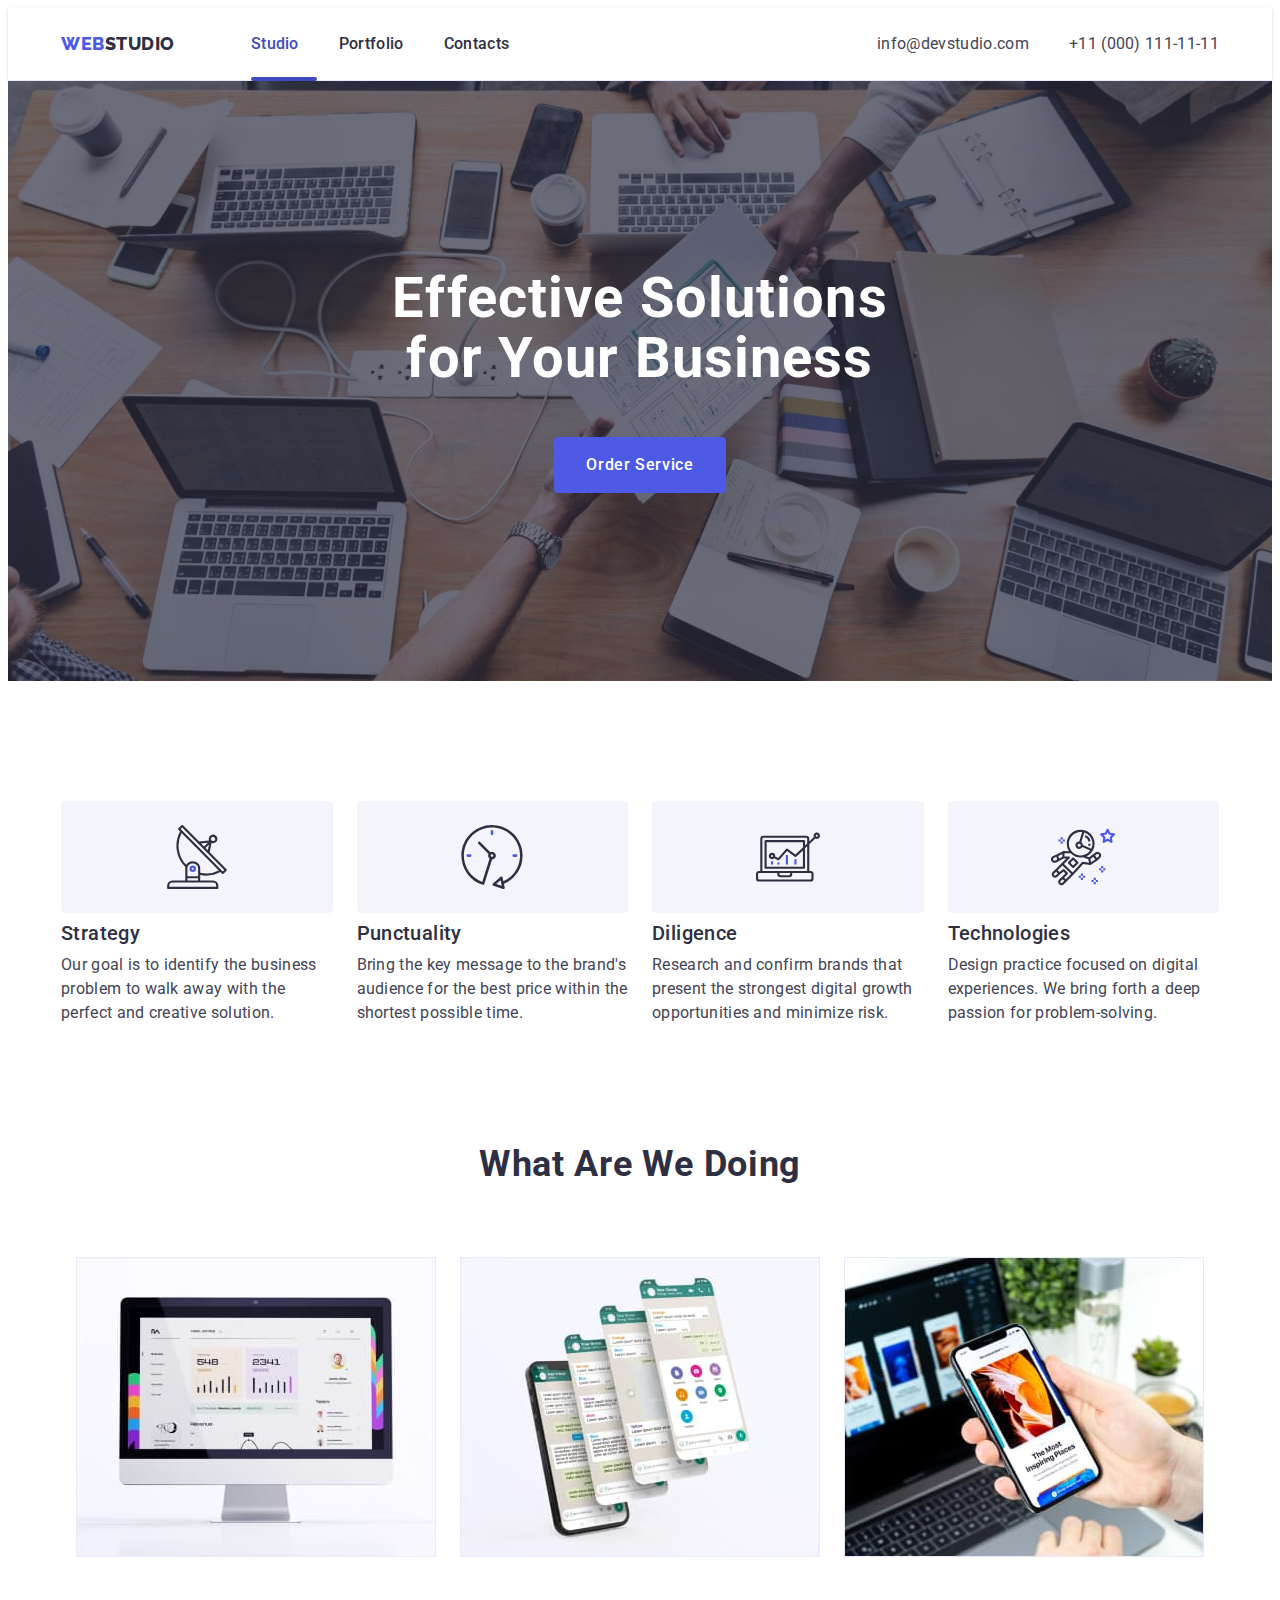
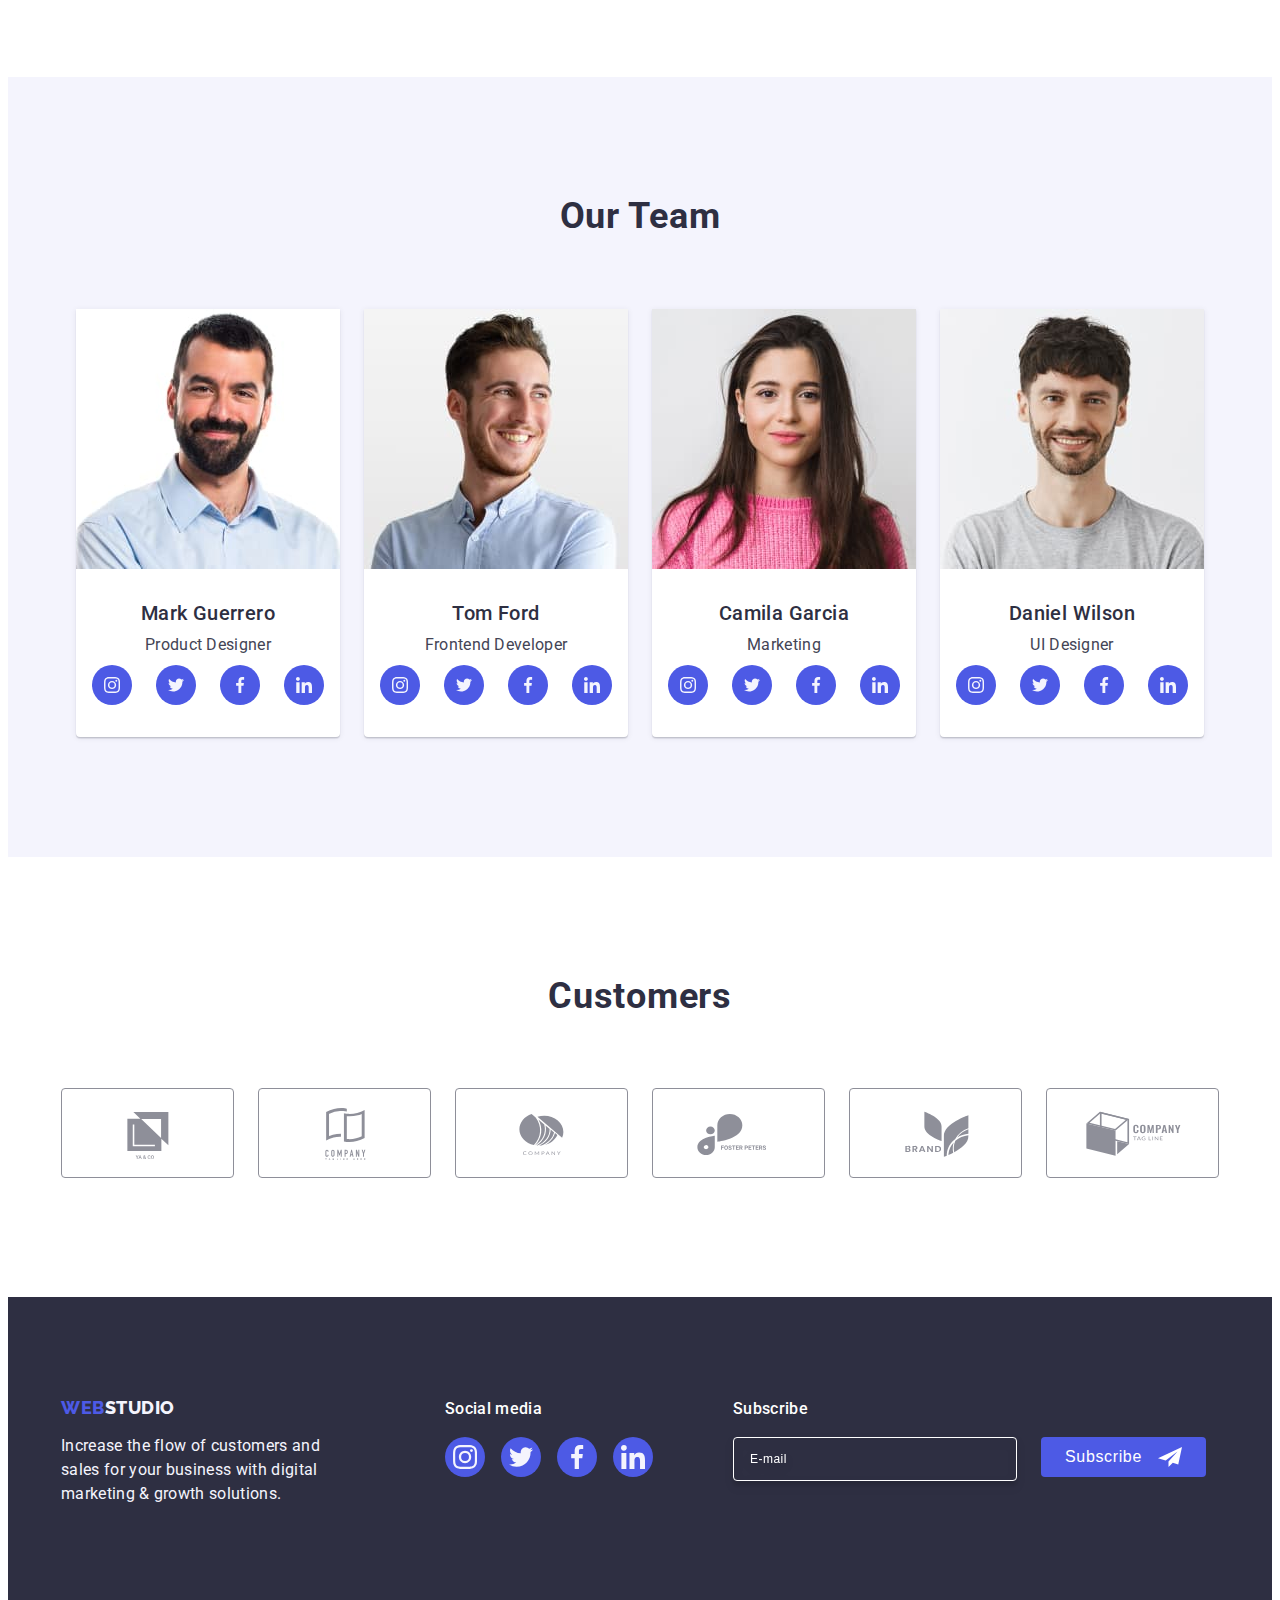
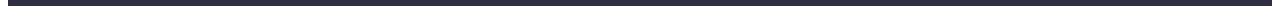
==== commit 9198ed26: "markup4" ====
--- a/index.html
+++ b/index.html
@@ -452,12 +452,12 @@
           </ul>
         </div>
 
-        <div class="footer-bottom">
+        <div class="footer-email">
           <p class="footer-form-text">Subscribe</p>
           <form class="footer-form">
             <label aria-label="footer email input" class="footer-input-label">
               <input
-                tipe="email"
+                type="email"
                 name="footer-email"
                 class="footer-input"
                 placeholder="E-mail"
@@ -489,40 +489,50 @@
         <form class="modal-form">
           <div class="modal-field">
             <label for="user-name" class="modal-label">Name</label>
-            <input type="text" name="user-name" class="modal-input"
-            id=""user-name" />
-            <svg class="modal-input-icon" width="18" height="18">
-              <use href="./images/icons.svg#icon-input-person"></use>
-            </svg>
+            <div class="input-wrap">
+              <input
+                type="text"
+                name="user-name"
+                class="modal-input"
+                id="user-name"
+              />
+              <svg class="modal-input-icon" width="18" height="18">
+                <use href="./images/icons.svg#icon-input-person"></use>
+              </svg>
+            </div>
           </div>
 
           <div class="modal-field">
             <label for="user-name" class="modal-label">Phone</label>
-            <input
-              type="tel"
-              name="user-phone"
-              class="modal-input"
-              id="user-phone"
-            />
-            <svg class="modal-input-icon" width="18" height="18">
-              <use href="./images/icons.svg#icon-input-phone"></use>
-            </svg>
+            <div class="modal-wrap">
+              <input
+                type="tel"
+                name="user-phone"
+                class="modal-input"
+                id="user-phone"
+              />
+              <svg class="modal-input-icon" width="18" height="24">
+                <use href="./images/icons.svg#icon-input-phone"></use>
+              </svg>
+            </div>
           </div>
 
           <div class="modal-field">
             <label for="user-name" class="modal-label">Email</label>
-            <input
-              type="email"
-              name="user-email"
-              class="modal-input"
-              id="user-email"
-            />
-            <svg class="modal-input-icon" width="18" height="18">
-              <use href="./images/icons.svg#icon-input-email"></use>
-            </svg>
+            <div class="modal-wrap">
+              <input
+                type="email"
+                name="user-email"
+                class="modal-input"
+                id="user-email"
+              />
+              <svg class="modal-input-icon" width="18" height="24">
+                <use href="./images/icons.svg#icon-input-email"></use>
+              </svg>
+            </div>
           </div>
 
-          <div class="modal-field">
+          <div class="modal-field-comment">
             <label for="user-comment" class="modal-label">Comment</label>
             <textarea
               name="user-comment"
@@ -532,24 +542,24 @@
             ></textarea>
           </div>
 
-          <div class="modal-field">
+          <div class="modal-field-check">
             <input
               type="checkbox"
-              name="policy"
-              class="modal-check"
-              id="policy"
+              name="user-privacy"
+              class="modal-check visually-hidden"
+              id="user-privacy"
               value="true"
             />
 
-            <label for="policy" class="modal-check-text">
-              <span class="second">
-                <svg class="check-icon" width="16" height="16">
-                  <use href="./images/icons.svg#icon-click"></use>
+            <label for="user-privacy" class="modal-check-text">
+              <span class="check-icon-wrap">
+                <svg class="check-icon" width="10" height="8">
+                  <use href="./images/icons.svg#icon-vector"></use>
                 </svg>
               </span>
               I accept the terms and conditions of the
-              <a href="" class="modal-check-link">Privacy Policy</a></label
-            >
+              <a href="" class="modal-check-link"> Privacy Policy</a>
+            </label>
           </div>
 
           <button type="submit" class="modal-button">Send</button>
--- a/css/styles.css
+++ b/css/styles.css
@@ -92,6 +92,7 @@
   padding-top: 24px;
   padding-bottom: 24px;
 }
+
 .header-border {
   border-bottom: 1px solid var(--cornflower);
   box-shadow: 0px 1px 6px 0px rgba(46, 47, 66, 0.08),
@@ -621,7 +622,7 @@
   background-color: var(--green);
 }
 
-.footer-bottom {
+.footer-email {
   display: flex;
   flex-direction: column;
   justify-content: center;
@@ -637,22 +638,27 @@
 }
 .footer-form {
   display: flex;
+  gap: 24px;
 }
 .footer-input {
   width: 264px;
   height: 40px;
   border-radius: 4px;
   border: 1px solid var(--white);
+
   box-shadow: 0px 4px 4px 0px rgba(0, 0, 0, 0.15);
   background-color: transparent;
   color: var(--white);
-  margin-right: 24px;
+  font-size: 12px;
+  font-weight: 400;
+  line-height: 2;
+  letter-spacing: 0.04em;
+  padding-left: 16px;
+
+  filter: drop-shadow(0px 4px 4px rgba(0, 0, 0, 0.15));
 }
 .footer-input::placeholder {
   color: var(--white);
-  font-size: 12px;
-  line-height: 2;
-  letter-spacing: 0.04em;
 }
 
 .footer-button {
@@ -660,20 +666,23 @@
   padding: 8px 24px;
   justify-content: center;
   align-items: center;
-  gap: 16px;
+
   border: none;
   border-radius: 4px;
   background: var(--iris);
   color: var(--white);
   font-size: 16px;
-
-  font-weight: 500;
-  line-height: 1.5;
-  letter-spacing: 0.02em;
+  min-width: 165px;
+  height: 40px;
+  font-weight: 500;
+  line-height: 1.5;
+  letter-spacing: 0.04em;
+  cursor: pointer;
 }
 
 .footer-button-icon {
   fill: var(--white);
+  margin-left: 16px;
 }
 
 /*---------Modal----------*/
@@ -744,72 +753,91 @@
   pointer-events: none;
 }
 .modal-title {
-  color: var(--navyblue);
+  color: var(--blue);
   text-align: center;
   font-size: 16px;
   font-weight: 500;
   line-height: 1.5;
   letter-spacing: 0.02em;
   margin-bottom: 16px;
-}
-.modal-input {
-  width: 100%;
-  height: 40px;
-  border-radius: 4px;
-  border: 1px solid var(--heavy-blue-modal);
-  padding-left: 38px;
-  transition: border 250ms cubic-bezier(0.4, 0, 0.2, 1);
-}
-
-.modal-input:focus,
-.modal-input:hover {
-  border-color: var(--iris);
-}
-
-.modal-textarea {
-  width: 100%;
-  height: 120px;
-  border-radius: 4px;
-  border: 1px solid var(--heavy-blue-modal);
-  padding: 12px 16px;
-  transition: border 250ms cubic-bezier(0.4, 0, 0.2, 1);
-  resize: none;
-}
-.modal-textarea:focus,
-.modal-textarea:hover {
-  border-color: var(--iris);
 }
 
 .modal-field {
   margin-bottom: 8px;
+  position: relative;
 }
 .modal-label {
   width: 58px;
-  color: var(--lightslate);
+  display: block;
+  margin-bottom: 4px;
   font-size: 12px;
   font-weight: 400;
   line-height: 1.17;
   letter-spacing: 0.04em;
   display: inline-block;
-}
-
-.modal-field {
+  color: var(--light-slate);
+}
+
+.modal-wrap {
   position: relative;
+}
+.modal-input {
+  width: 100%;
+  height: 40px;
+  border-radius: 4px;
+  border: 1px solid var(--heavy-blue-modal, rgba(46, 47, 66, 0.4));
+  background-color: transparent;
+  padding-left: 38px;
+  transition: border-color 250ms cubic-bezier(0.4, 0, 0.2, 1);
+}
+
+.modal-input:focus,
+.modal-input:hover {
+  border-color: var(--iris);
 }
 .modal-input-icon {
   position: absolute;
   fill: var(--navy-blue);
   left: 16px;
   top: 50%;
-  transform: translateY(-50% -50%);
+  transform: translateY(-50%);
   transition: fill 250ms cubic-bezier(0.4, 0, 0.2, 1);
 }
 .modal-input:focus + .modal-input-icon,
 .modal-input:hover + .modal-input-icon {
   fill: var(--iris);
 }
+.modal-field-comment {
+  margin-bottom: 16px;
+  position: relative;
+}
+.modal-textarea {
+  color: var(--heavy-blue-modal, rgba(46, 47, 66, 0.4));
+  font-size: 12px;
+
+  line-height: 1.17;
+  letter-spacing: 0.04em;
+  width: 100%;
+  height: 120px;
+  border-radius: 4px;
+  border: 1px solid var(--navyblue-modal, rgba(46, 47, 66, 0.4));
+  background-color: transparent;
+  padding: 8px 16px;
+  transition: border-color 250ms cubic-bezier(0.4, 0, 0.2, 1);
+  resize: none;
+  outline: transparent;
+}
+.modal-textarea:focus,
+.modal-textarea:hover {
+  border-color: var(--iris);
+}
+
+.modal-field-check {
+  margin-bottom: 24px;
+  position: relative;
+}
 .modal-check-text {
-  color: var(--lightslate);
+  color: var(--light-slate);
   font-size: 12px;
   line-height: 1.17;
   letter-spacing: 0.04em;
@@ -821,35 +849,46 @@
   text-decoration-line: underline;
   line-height: 1.33;
 }
-/*.modal-check-text span {
+
+.modal-check-text span {
   width: 16px;
   height: 16px;
   border-radius: 2px;
   border: 1px solid rgba(46, 47, 66, 0.4);
   margin-right: 8px;
-  display: flex;
-  align-items: center;
-  justify-content: center;
+  display: inline-flex;
+  align-items: center;
+  justify-content: center;
+  background-color: var(--white);
+
+  transition: background-color 250ms cubic-bezier(0.4, 0, 0.2, 1),
+    border 250ms cubic-bezier(0.4, 0, 0.2, 1),
+    fill 250ms cubic-bezier(0.4, 0, 0.2, 1);
   fill: transparent;
-  transition: 250ms;
-}
+}
+
 .modal-check:checked + .modal-check-text span {
-  fill: var(--ocean);
-  stroke: #ffffff;
-  background-color: var(--ocean);}*/
-
-/*.second:before {
-  width: 16px;
-  height: 16px;
-  border-radius: 2px;
-  border: 1px solid rgba(46, 47, 66, 0.4);
-  margin-right: 8px;
-  display: flex;
-  align-items: center;
-  justify-content: center;
-  fill: transparent;
-  transition: 250ms;
-}
-.modal-check:checked.second {
-  background-image: url(../images/icons.svg#icon-click-color);
-}*/
+  background-color: var(--ocean);
+  fill: var(--cloud);
+  border: none;
+}
+
+.modal-button {
+  display: block;
+  min-width: 169px;
+  height: 56px;
+  padding: 16px 32px;
+  margin-bottom: 24px;
+  color: var(--white);
+  text-align: center;
+  font-size: 16px;
+  font-weight: 500;
+  line-height: 1.5;
+  letter-spacing: 0.04em;
+  border-radius: 4px;
+  background: var(--iris);
+  box-shadow: 0px 4px 4px 0px rgba(0, 0, 0, 0.15);
+  border: none;
+  cursor: pointer;
+  margin: 0 auto;
+}
